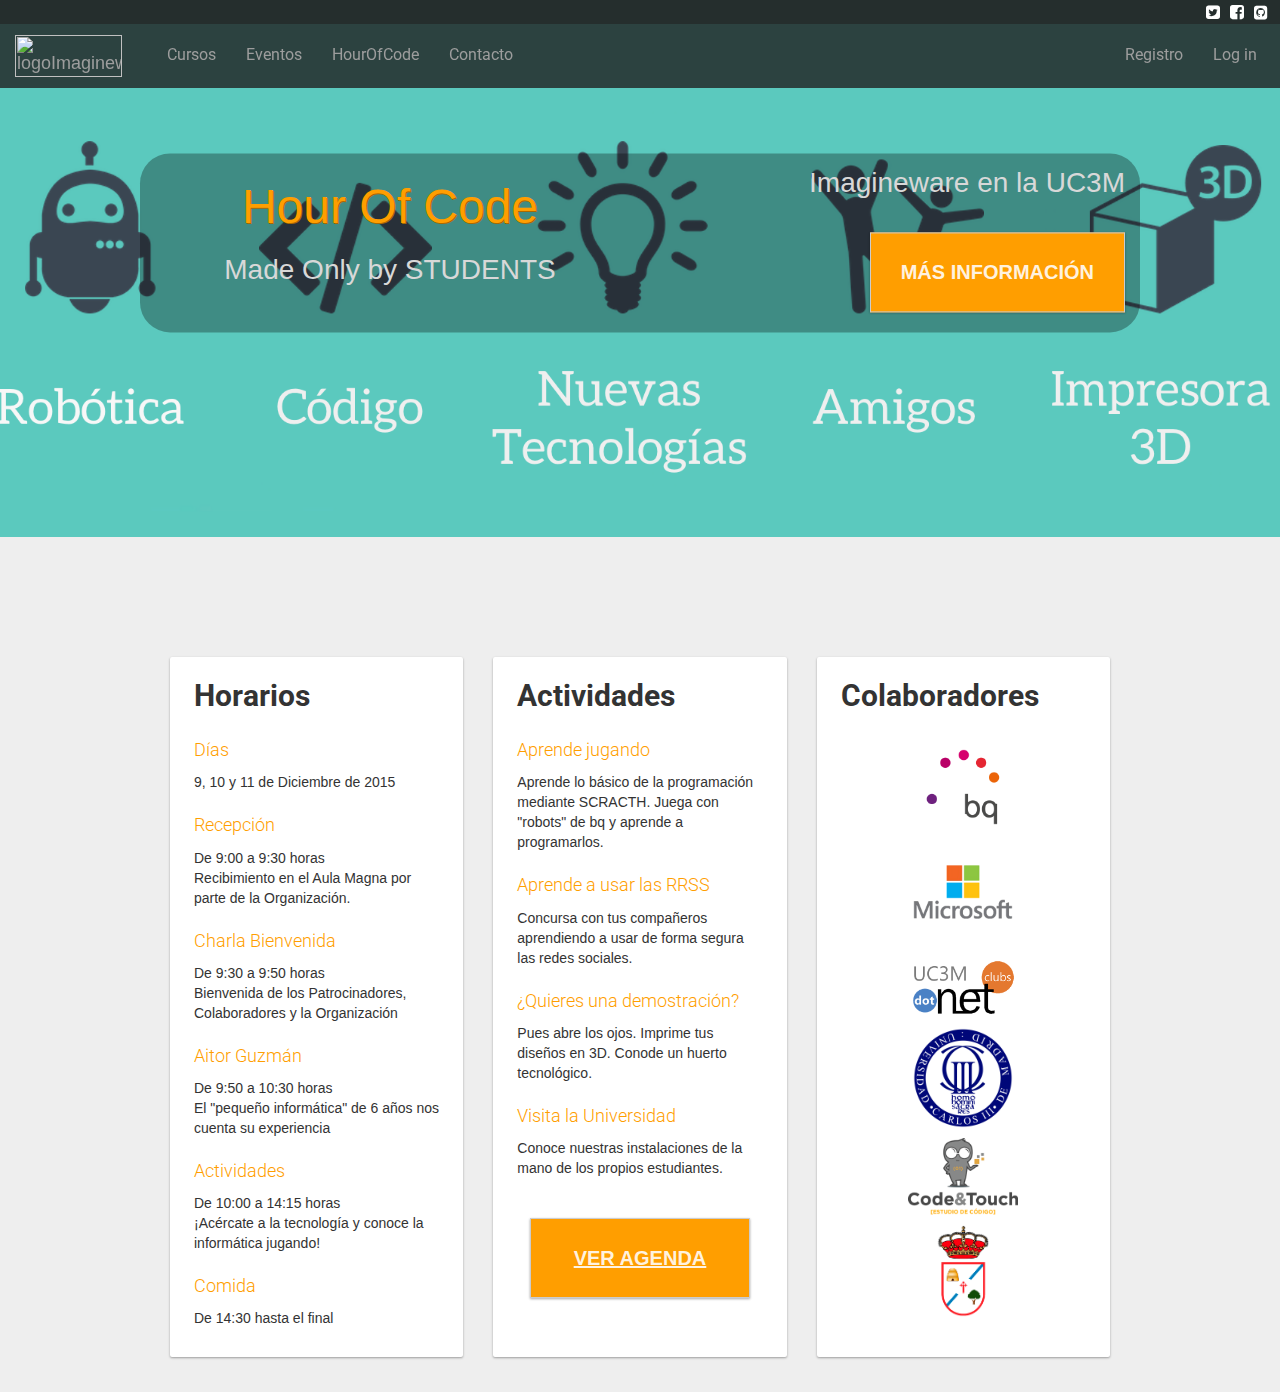
==== hourofcode.html @ 5627253e "Primera prupuesta de la web estática" ====
<html>
    <head>
        <meta charset="utf-8">
        <meta http-equiv="X-UA-Compatible" content="IE=edge">
        <title>Hour Of Code</title>
        <meta name="description" content="Asociación Imagineware UC3M">
                
        <link rel="stylesheet" href="http://maxcdn.bootstrapcdn.com/bootstrap/3.3.5/css/bootstrap.min.css">
        <script src="https://ajax.googleapis.com/ajax/libs/jquery/1.11.3/jquery.min.js"></script>
        <script src="http://maxcdn.bootstrapcdn.com/bootstrap/3.3.5/js/bootstrap.min.js"></script>
                
        <environment names="Development">
            <link rel="stylesheet" href="bootstrap/dist/css/bootstrap.css" />
            <link rel="stylesheet" href="bootstrap-touch-carousel/dist/css/bootstrap-touch-carousel.css" />
            <link rel="stylesheet" href="css/site.css" />
            <link rel="stylesheet" href="https://maxcdn.bootstrapcdn.com/font-awesome/4.4.0/css/font-awesome.min.css"/>

            <link href='https://fonts.googleapis.com/css?family=Roboto:400,300&subset=latin,latin-ext' rel='stylesheet' type='text/css'/>
   
         </environment>
        <environment names="Staging,Production">
            <link rel="stylesheet" href="https://ajax.aspnetcdn.com/ajax/bootstrap/3.0.0/css/bootstrap.min.css"
                  href="bootstrap/css/bootstrap.min.css" />
            <link rel="stylesheet" href="https://ajax.aspnetcdn.com/ajax/bootstrap-touch-carousel/0.8.0/css/bootstrap-touch-carousel.css" />
            <link rel="stylesheet" href="css/site.css" />
            <link rel="stylesheet" href="https://maxcdn.bootstrapcdn.com/font-awesome/4.4.0/css/font-awesome.min.css">

            <link href='https://fonts.googleapis.com/css?family=Roboto:400,300&subset=latin,latin-ext' rel='stylesheet' type='text/css'>

        </environment> 
                
    </head>
  
    <body>
        <style>
.btn-default{
margin-top:15px;
margin-bottom:20px;
}
</style>
        <div class="navbar navbar-fixed-top navbar-inverse">
            <div class="container-fluid">
                <div class="row upper-navbar">
                    <div class="pull-right">
                        <a href="https://twitter.com/imagine_ware"><i class="fa fa-twitter-square"></i></a>
                        <a href="https://www.facebook.com/imagine.ware.9"><i class="fa fa-facebook-square"></i></a>
                        <a href="https://github.com/imagineware/"><i class="fa fa-github-square"></i></a>
                    </div>
                </div>

                <div class="row lower-navbar">
                    <div class="navbar-header">
                        <button type="button" class="navbar-toggle" data-toggle="collapse" data-target=".navbar-collapse">
                            <span class="icon-bar"></span>
                            <span class="icon-bar"></span>
                            <span class="icon-bar"></span>
                        </button>

                        <a href="index.html" class="navbar-brand"><img src="images/logo_Imagineware.png" alt="logoImagineware" height="42" width="107"></a>
                    </div>
                    <div class="navbar-collapse collapse">
                        <ul class="nav navbar-nav">
                            <li><a href="curses.html">Cursos</a></li>
                            <li><a href="events.html">Eventos</a></li>
                            <li><a href="hourofcode.html">HourOfCode</a></li>
                            <li><a href="contact.html">Contacto</a></li>
                        </ul>
                        <ul class="nav navbar-nav navbar-right">
                            <li><a href="logup.html">Registro</a></li>
                            <li><a href="login.html">Log in</a></li>
                        </ul>
                    </div>
                </div>
            </div>
        </div>

        <div class="site-curses">
          <div class="background-events-details">
            <div class="container">
                <div class="row " >
                    <div class="col-md-6">
                        <h2>Hour Of Code</h2>
                        <h4>Made Only by STUDENTS</h4>
                    </div>
                    <div class="col-md-6 text-right">
                        <h4  style="text-align:right!important">Imagineware en la UC3M</h4>
                        <a type="button" class="btn btn-default btn-imagineware" href="La%20Hora%20del%20C%C3%B3digo_v3.pdf" target="_blank" style="text-align:right!important;margin-top:20px;margin-bottom:20px;">
                            MÁS INFORMACIÓN
                        </a>                    
                    </div>
                </div>
            </div>
        </div>
    </div>

    <div class="site-hoc">
      <div class="grey-background">
        <div class="container">
          <div class="hoc col-lg-4 col-md-4 col-sm-12 col-xs-12">
            <div class="card">
              <h2>Horarios</h2>
              <h3>Días</h3>
              <span>9, 10 y 11 de Diciembre de 2015</span>
              <h3>Recepción</h3>
              <span>De 9:00 a 9:30 horas</span><br />
              <span>Recibimiento en el Aula Magna por parte de la Organización.</span>
              <h3>Charla Bienvenida</h3>
              <span>De 9:30 a 9:50 horas</span><br />
              <span>Bienvenida de los Patrocinadores, Colaboradores y la Organización</span>
              <h3>Aitor Guzmán</h3>
              <span>De 9:50 a 10:30 horas</span><br />
              <span>El "pequeño informática" de 6 años nos cuenta su experiencia</span>
              <h3>Actividades</h3>
              <span>De 10:00 a 14:15 horas</span><br />
              <span>¡Acércate a la tecnología y conoce la informática jugando!</span>
              <h3>Comida</h3>
              <span>De 14:30 hasta el final</span>
            </div>
          </div> 

          <div class="hoc col-lg-4 col-md-4 col-sm-12 col-xs-12">
            <div class="card">
              <h2>Actividades</h2>
              <h3>Aprende jugando</h3>
              <span>Aprende lo básico de la programación mediante SCRACTH. Juega con "robots" de bq y aprende a programarlos.</span>
              <h3>Aprende a usar las RRSS</h3>
              <span>Concursa con tus compañeros aprendiendo a usar de forma segura las redes sociales.</span>
              <h3>¿Quieres una demostración?</h3>
              <span>Pues abre los ojos. Imprime tus diseños en 3D. Conode un huerto tecnológico.</span>
              <h3>Visita la Universidad</h3>
              <span>Conoce nuestras instalaciones de la mano de los propios estudiantes.</span><br /><br />
              <div class="card-center">
                <a type="button" class="btn btn-default btn-imagineware" href="09-12-15%20#HourOfCode%20Imagineware%20Calendario.zip" style="text-align:center!important;margin-top:20px;margin-bottom:20px;">
                              VER AGENDA
                </a>  
              </div>
            </div>
          </div> 

          <div class="hoc col-lg-4 col-md-4 col-sm-12 col-xs-12">
            <div class="card">
              <h2>Colaboradores</h2>
                <div class="card-center">
                  <img src="images/hourofcode/Logo-BQ-s%C3%ADmbolo.png"><br />
                  <img src="images/hourofcode/Microsoft-Logo.png"><br />
                  <img src="images/hourofcode/logo_DotNet.png"><br />
                  <img src="images/hourofcode/Logo%20UC3M%20azul.png"><br />
                  <img src="images/hourofcode/logo_codetouch.png"><br />
                  <img src="images/hourofcode/aytoColmenarejo.png"><br />
                </div>
            </div>
          </div> 
        </div>
      </div>
    </div>
      
</body>
</html>
---- css/site.css ----
body {
    padding-bottom: 20px;
    background: #EEEEEE;
}

/* Wrapping element */
/* Set some basic padding to keep content from hitting the edges */
.body-content {
    padding-left: 15px;
    padding-right: 15px;
}

/* Set widths on the form inputs since otherwise they're 100% wide */

/* Sitios generales*/
.site-home, .site-beer {
    text-align:center !important;
}

.course, .hoc {
  margin-top: 105px;
}



/* Generic */

.grey-background {
    background: #EEEEEE;
}

.margin-top-big {
    margin-top: 160px;
}

.margin-bottom-big {
    margin-bottom: 80px;
}



/* Carousel */


.carousel-caption {
    z-index: 10 !important;
}

    .carousel-caption p {
        font-size: 20px;
        line-height: 1.4;
    }

@media (min-width: 768px) {
    .carousel-caption {
        z-index: 10 !important;
    }
}

/* Layout */

.navbar-inverse {
    border: none;
    background-color: rgba(33, 33, 33, 0.8);
}

.upper-navbar {
    height: 24px;
    background-color: rgba(33, 33, 33, 0.6);
   padding-right: 12px;

}

.upper-navbar i {
    color: #FFF;
    font-size: 16px;
    line-height: 24px;
    margin-left: 6px;
}

.upper-navbar i:hover {
    color: #CCC;
}

.lower-navbar {
    height: 64px;
    background: none;
    margin-right: 0;
    padding-right: 8px;
}

.navbar-brand {
    padding-top: 5px;
    padding-left: 30px;
    padding-bottom: 11px;
    padding-right: 30px;
}

.navbar-nav {
    font-family: 'Roboto', sans-serif;
    font-size: 16px;
    font-weight: 400;
}

.navbar-header, .navbar-nav {
    padding-top: 6px;
}

.navbar-collapse.in {
    background-color: rgba(33, 33, 33, 0.8);
}

/* Home Index */

/* Creo que esta es la solución que se le puede dar a la alineación vertical del texto, en sustitución por la propuesta en h2 entre comentarios */
.background-home .container, .box, .background-curses .container, .background-beer .container, .background-log .container, .background-events-details .container {
    position: relative;
    top: 50%;
    -webkit-transform: translateY(-50%);
    -ms-transform: translateY(-50%);
    transform: translateY(-50%);
}

.container {
    max-width: 1000px;
}

.background-home {
    background: url(../images/tic-bkg.jpg) no-repeat center;
    background-size:cover;
    height: 100vh;
}

.background-beer {
    background: url(../images/beer.png) no-repeat center;
    background-size:cover;
    padding-top:2px;
    height:100vh;
    margin-bottom:60px;
}

.background-curses {
    background: url(../images/curses.jpg) no-repeat center;
    background-size:cover;
    height: 100vh;
}

.background-log {
    background: url(../images/save_data.jpg) no-repeat center;
    background-size:cover;
    height: 100vh;
}

.background-log h2 {
  color: white;
}

.background-events-details {
    background: url(../images/hourofcode/preuba_hoc_web.png) no-repeat center;
    background-size:cover;
    padding-top: 128px;

}

.background-curses .container, .background-beer .container, .background-log .container, .background-events-details .container {
    text-align: center;
}

.background-events-details .container {
  padding-top: 140px;
}

.background-events-details .container > .row{
  background: rgba(0,0,0,0.3);
  border-radius:30px;
  margin-top:90px;
}

h2{
    color: rgb(255, 158, 0);
    font-size: 48px;
    font-style: normal;
    font-weight: 400;
    letter-spacing: normal;
    line-height: 1.4em;
    opacity: 1;
    text-shadow: 1px 1px 0px rgb(170, 105, 0);
    text-align:center;
}

h3 {
    color: rgb(51, 51, 51);
    font-size: 48px;
    font-style: normal;
    font-weight: 400;
    letter-spacing: normal;
    line-height: 1.4em;
    opacity: 1;
}

h4 {
    color: rgb(216, 216, 216);
    font-size: 28px;
    font-style: normal;
    font-weight: 400;
    letter-spacing: normal;
    line-height: 1.4em;
    opacity: 1;
    text-align: center;
}
p {
    color: rgb(136, 136, 136);
    font-size: 18px;
    font-style: normal;
    font-weight: 300;
    letter-spacing: normal;
    line-height: 1.4em;
    opacity: 1;
    margin: 0 0 60px;
}

.background-home p, .background-curses p, .background-beer p, .background-log p{
    color: rgb(252, 252, 252);
    font-size: 36px;
    font-style: normal;
    font-weight: 300;
    letter-spacing: normal;
    line-height: 1.2em;
    opacity: 1;
    text-shadow: 2px 2px 2px rgba(0, 0, 0, 0.6);
    max-width:430px;
    margin: 0 auto;
    text-align:center;
}

.section-activities{
    background-color: rgb(66, 66, 66);
    border-radius: 0px;
    opacity: 1;
}

/* Esto sería mejor hacerlo con invertir color en el .less*/
.section-activities h3, h4 {
    color: rgb(216, 216, 216);
}
.section-activities p {
    color: rgb(172, 172, 172);
}

/* Esto sería mejor hacerlo con invertir color en el .less*/
.section-beer h3, .section-beer h4 {
    color: rgb(51, 51, 51);
}
.section-beer p {
    color: rgb(136, 136, 136);
}

.section-members img {
    margin: 15px 15px;
}

.section-activities i , .section-beer i{
    color: rgb(255, 158, 0);
    font-family: FontAwesome;
    font-size: 48px;
    font-style: normal;
    font-weight: 400;
    letter-spacing: normal;
    line-height: 1.4em;
    opacity: 1;
    text-align: left;

}
/* Registro y login */

.submit, .login {
    width: 100%;
    text-align:center;
    margin: 10px auto;
}

.submit .btn-default, .login .btn-default, .login .checkbox, .curse .btn-default {
    margin: 0px auto;
}


.box {
    max-width:365px;
    max-height:520px;
    min-height:520px;
    box-shadow: 0 1px 3px rgba(0,0,0,0.12), 0 1px 2px rgba(0,0,0,0.24);
    background-color: rgb(252, 252, 252);
    margin: auto auto;
    border: 1px double;
    border-color: rgb(255, 158, 0);
    border-radius:5px;
}

.form-control {
    border:0px;
    border-bottom:2px double;
    border-bottom-color:rgb(255, 158, 0);
    margin: auto auto;
}

.box p {
    color: rgb(255, 158, 0);
    font-size: 12px;
    font-style: normal;
    font-weight: 300;
    letter-spacing: normal;
    line-height: 1.4em;
    opacity: 1;
    text-align: center;
    margin-bottom: auto;
}

.box h3 {
    color: #333;
    font-size: 30px;
    font-style: normal;
    font-weight: 300;
    letter-spacing: normal;
    line-height: 1.4em;
    opacity: 1;
    text-align: left;
    margin-left:10px;
}

.box h4 {
    color: rgb(118, 118, 118);
    font-size: 20px;
    font-style: normal;
    font-weight: 300;
    letter-spacing: normal;
    line-height: 1.4em;
	opacity: 1;
    text-align: left;
    margin-left:15px;
}

/* Lista de cursos */

.site-hoc .card h2 {
  font-weight: 700;
}

.course, .events, .hoc {
    padding: 15px;
}

.course .card {
    display: block;
    height:700px;
    max-height:700px;
}

.events .card {
    display: block;
    height:700px;
    max-height:700px;
}

.hoc .card {
    display: block;
    height:700px;
    max-height:700px;
}

.hoc .card img {
    max-height:110px;
    max-width:110px;
    padding-top: 10px;
}

.card-center {
  text-align: center;
}

.course .category span , .events .category span, .hoc .category .span {
    background-color: rgb(22, 200, 140);
    border-radius: 5px;
    text-align: center;
}

.course .category img, .events .category img {
    border: 4px double;
    border-color: black;
    border-radius: 6px;
    max-height:100px;
    max-width:100px;
}

.course .btn-default, .events .btn-default {
    padding: 10px;
    min-width:100px;
}

.curse {
    width: 100%;
    min-height: 100px;
    background-color: rgb(170, 164, 164);
    border: 2px double;
    border-radius: 10px;
    border-color: rgb(255, 158, 0);
    text-align: left;
    position: relative;
    top: 50%;
    -webkit-transform: translateY(-50%);
    -ms-transform: translateY(-50%);
    transform: translateY(-50%);
}

/*.curse .btn-default{
    padding: 10px;
}

.curse .curse-name a {
    color: rgb(252, 117, 0);
    font-size: 30px;
    font-style: normal;
    font-weight: 400;
    letter-spacing: 0.7px;
    line-height: 1.5
}

.curse span {
    color: #333;
    font-size: 15px;
    font-style: normal;
    font-weight: 400;
    letter-spacing: normal;
    line-height: 1.4em;
    opacity: 1;
    text-align: left;
}

.curse .category span {
    background-color: rgb(22, 200, 140);
    border-radius: 5px;
}*/

/*@// {
    TODO: falta por colocar center línea los tres div symbol ponerlos responsivos;
}
/*.curses, .beer, .charlas {
    max-width:280px;
}
.charlas {
    float: right;
}
.curses {
    float: left;
}
.beer{
    position:relative;
    margin:0 auto;
}*/

/* Material-style card */

.card {
    position: relative;
    display: inline-block;
    vertical-align: top;
    padding: 24px;
    background-color: #fff;
    border-radius: 2px;
    box-shadow: 0 1px 3px rgba(0,0,0,0.12), 0 1px 2px rgba(0,0,0,0.24);
}

.card h2 {
    color: #333;
    font-family: Roboto;
    font-size: 30px;
    font-style: normal;
    font-weight: 300;
    margin-top: -6px;
    text-align: left;
    text-shadow: none;
}

.card h3 {
    color: rgb(255, 158, 0);
    font-family: Roboto;
    font-size: 18px;
    font-style: normal;
    font-weight: 300;
    letter-spacing: normal;
    line-height: 1.4em;
	text-align: left;
}

.card a {
  text-decoration: underline;
}

.square {
    float:left;
    position: relative;
    width: 30%;
    padding-bottom : 30%; /* = width for a 1:1 aspect ratio */
    margin:1.66%;
    background-color:#1E1E1E;
    overflow:hidden;
}

.content {
    position:absolute;
    height:100%;
    width:100%;
    padding: 5%;
    background-color:rgba(0,0,0,0.8);

}
.table{
    display:table;
    width:100%;
    height:100%;
}
.table-cell{
    display:table-cell;
    vertical-align:middle;
}



/*  For responsive images */

.content .rs{
    width:auto;
    height:auto;
    max-height:100%;
    max-width:100%;
}
/*  For responsive images as background */

.bg{
    background-position:center center;
    background-repeat:no-repeat;
    background-size:cover; /* you change this to "contain" if you don't want the images to be cropped */
    color:#fff;
}

.img1{
    background-image: url('/images/avatar.jpeg');
}
.content{
   visibility:hidden;
}
.square:hover .content{
    visibility:visible;
}
.square *{
    color:white;

}
.square h3{
    font-size:40px;
}
.square p{
    font-size:15px;
}

.redes-sociales-miembros a:hover{
    text-decoration:none;
    color:rgb(255, 158, 0);
    cursor:pointer;
}
.redes-sociales-miembros a:focus{
    text-decoration:none;
    color:rgb(255, 158, 0);
    cursor:pointer;
}
img{
    max-width:100%;
}
a{
    color:inherit;
}
a:hover,a:focus{
    color:rgb(255, 158, 0);
    text-decoration:none;
}

.btn-imagineware {
    min-width:220px;
    color: rgba(255, 255, 255, 0.89);
    font-size: 20px;
    font-style: normal;
    font-weight: 700;
    letter-spacing: normal;
    line-height: 1.4em;
    opacity: 1;
    background-color: rgb(255, 158, 0);
    border-radius: 0px;
    box-shadow: 0 1px 3px rgba(0,0,0,0.12), 0 1px 2px rgba(0,0,0,0.24);
    padding: 25px 30px;
    margin-top:60px;
}

.box-exito{
    position:fixed;
    margin-top:50vh;
    padding:40px;
    border-radius:20px;
    z-index:100;
}

.carrousel-principal {
    padding-top: 70px;
    max-width: 600px;
    max-height: 600px;
    margin: 0 auto;
}

.carrousel-principal > h2:first-child {
    margin-bottom: -5px;

}
---- css/site.css ----
body {
    padding-bottom: 20px;
    background: #EEEEEE;
}

/* Wrapping element */
/* Set some basic padding to keep content from hitting the edges */
.body-content {
    padding-left: 15px;
    padding-right: 15px;
}

/* Set widths on the form inputs since otherwise they're 100% wide */

/* Sitios generales*/
.site-home, .site-beer {
    text-align:center !important;
}

.course, .hoc {
  margin-top: 105px;
}



/* Generic */

.grey-background {
    background: #EEEEEE;
}

.margin-top-big {
    margin-top: 160px;
}

.margin-bottom-big {
    margin-bottom: 80px;
}



/* Carousel */


.carousel-caption {
    z-index: 10 !important;
}

    .carousel-caption p {
        font-size: 20px;
        line-height: 1.4;
    }

@media (min-width: 768px) {
    .carousel-caption {
        z-index: 10 !important;
    }
}

/* Layout */

.navbar-inverse {
    border: none;
    background-color: rgba(33, 33, 33, 0.8);
}

.upper-navbar {
    height: 24px;
    background-color: rgba(33, 33, 33, 0.6);
   padding-right: 12px;

}

.upper-navbar i {
    color: #FFF;
    font-size: 16px;
    line-height: 24px;
    margin-left: 6px;
}

.upper-navbar i:hover {
    color: #CCC;
}

.lower-navbar {
    height: 64px;
    background: none;
    margin-right: 0;
    padding-right: 8px;
}

.navbar-brand {
    padding-top: 5px;
    padding-left: 30px;
    padding-bottom: 11px;
    padding-right: 30px;
}

.navbar-nav {
    font-family: 'Roboto', sans-serif;
    font-size: 16px;
    font-weight: 400;
}

.navbar-header, .navbar-nav {
    padding-top: 6px;
}

.navbar-collapse.in {
    background-color: rgba(33, 33, 33, 0.8);
}

/* Home Index */

/* Creo que esta es la solución que se le puede dar a la alineación vertical del texto, en sustitución por la propuesta en h2 entre comentarios */
.background-home .container, .box, .background-curses .container, .background-beer .container, .background-log .container, .background-events-details .container {
    position: relative;
    top: 50%;
    -webkit-transform: translateY(-50%);
    -ms-transform: translateY(-50%);
    transform: translateY(-50%);
}

.container {
    max-width: 1000px;
}

.background-home {
    background: url(../images/tic-bkg.jpg) no-repeat center;
    background-size:cover;
    height: 100vh;
}

.background-beer {
    background: url(../images/beer.png) no-repeat center;
    background-size:cover;
    padding-top:2px;
    height:100vh;
    margin-bottom:60px;
}

.background-curses {
    background: url(../images/curses.jpg) no-repeat center;
    background-size:cover;
    height: 100vh;
}

.background-log {
    background: url(../images/save_data.jpg) no-repeat center;
    background-size:cover;
    height: 100vh;
}

.background-log h2 {
  color: white;
}

.background-events-details {
    background: url(../images/hourofcode/preuba_hoc_web.png) no-repeat center;
    background-size:cover;
    padding-top: 128px;

}

.background-curses .container, .background-beer .container, .background-log .container, .background-events-details .container {
    text-align: center;
}

.background-events-details .container {
  padding-top: 140px;
}

.background-events-details .container > .row{
  background: rgba(0,0,0,0.3);
  border-radius:30px;
  margin-top:90px;
}

h2{
    color: rgb(255, 158, 0);
    font-size: 48px;
    font-style: normal;
    font-weight: 400;
    letter-spacing: normal;
    line-height: 1.4em;
    opacity: 1;
    text-shadow: 1px 1px 0px rgb(170, 105, 0);
    text-align:center;
}

h3 {
    color: rgb(51, 51, 51);
    font-size: 48px;
    font-style: normal;
    font-weight: 400;
    letter-spacing: normal;
    line-height: 1.4em;
    opacity: 1;
}

h4 {
    color: rgb(216, 216, 216);
    font-size: 28px;
    font-style: normal;
    font-weight: 400;
    letter-spacing: normal;
    line-height: 1.4em;
    opacity: 1;
    text-align: center;
}
p {
    color: rgb(136, 136, 136);
    font-size: 18px;
    font-style: normal;
    font-weight: 300;
    letter-spacing: normal;
    line-height: 1.4em;
    opacity: 1;
    margin: 0 0 60px;
}

.background-home p, .background-curses p, .background-beer p, .background-log p{
    color: rgb(252, 252, 252);
    font-size: 36px;
    font-style: normal;
    font-weight: 300;
    letter-spacing: normal;
    line-height: 1.2em;
    opacity: 1;
    text-shadow: 2px 2px 2px rgba(0, 0, 0, 0.6);
    max-width:430px;
    margin: 0 auto;
    text-align:center;
}

.section-activities{
    background-color: rgb(66, 66, 66);
    border-radius: 0px;
    opacity: 1;
}

/* Esto sería mejor hacerlo con invertir color en el .less*/
.section-activities h3, h4 {
    color: rgb(216, 216, 216);
}
.section-activities p {
    color: rgb(172, 172, 172);
}

/* Esto sería mejor hacerlo con invertir color en el .less*/
.section-beer h3, .section-beer h4 {
    color: rgb(51, 51, 51);
}
.section-beer p {
    color: rgb(136, 136, 136);
}

.section-members img {
    margin: 15px 15px;
}

.section-activities i , .section-beer i{
    color: rgb(255, 158, 0);
    font-family: FontAwesome;
    font-size: 48px;
    font-style: normal;
    font-weight: 400;
    letter-spacing: normal;
    line-height: 1.4em;
    opacity: 1;
    text-align: left;

}
/* Registro y login */

.submit, .login {
    width: 100%;
    text-align:center;
    margin: 10px auto;
}

.submit .btn-default, .login .btn-default, .login .checkbox, .curse .btn-default {
    margin: 0px auto;
}


.box {
    max-width:365px;
    max-height:520px;
    min-height:520px;
    box-shadow: 0 1px 3px rgba(0,0,0,0.12), 0 1px 2px rgba(0,0,0,0.24);
    background-color: rgb(252, 252, 252);
    margin: auto auto;
    border: 1px double;
    border-color: rgb(255, 158, 0);
    border-radius:5px;
}

.form-control {
    border:0px;
    border-bottom:2px double;
    border-bottom-color:rgb(255, 158, 0);
    margin: auto auto;
}

.box p {
    color: rgb(255, 158, 0);
    font-size: 12px;
    font-style: normal;
    font-weight: 300;
    letter-spacing: normal;
    line-height: 1.4em;
    opacity: 1;
    text-align: center;
    margin-bottom: auto;
}

.box h3 {
    color: #333;
    font-size: 30px;
    font-style: normal;
    font-weight: 300;
    letter-spacing: normal;
    line-height: 1.4em;
    opacity: 1;
    text-align: left;
    margin-left:10px;
}

.box h4 {
    color: rgb(118, 118, 118);
    font-size: 20px;
    font-style: normal;
    font-weight: 300;
    letter-spacing: normal;
    line-height: 1.4em;
	opacity: 1;
    text-align: left;
    margin-left:15px;
}

/* Lista de cursos */

.site-hoc .card h2 {
  font-weight: 700;
}

.course, .events, .hoc {
    padding: 15px;
}

.course .card {
    display: block;
    height:700px;
    max-height:700px;
}

.events .card {
    display: block;
    height:700px;
    max-height:700px;
}

.hoc .card {
    display: block;
    height:700px;
    max-height:700px;
}

.hoc .card img {
    max-height:110px;
    max-width:110px;
    padding-top: 10px;
}

.card-center {
  text-align: center;
}

.course .category span , .events .category span, .hoc .category .span {
    background-color: rgb(22, 200, 140);
    border-radius: 5px;
    text-align: center;
}

.course .category img, .events .category img {
    border: 4px double;
    border-color: black;
    border-radius: 6px;
    max-height:100px;
    max-width:100px;
}

.course .btn-default, .events .btn-default {
    padding: 10px;
    min-width:100px;
}

.curse {
    width: 100%;
    min-height: 100px;
    background-color: rgb(170, 164, 164);
    border: 2px double;
    border-radius: 10px;
    border-color: rgb(255, 158, 0);
    text-align: left;
    position: relative;
    top: 50%;
    -webkit-transform: translateY(-50%);
    -ms-transform: translateY(-50%);
    transform: translateY(-50%);
}

/*.curse .btn-default{
    padding: 10px;
}

.curse .curse-name a {
    color: rgb(252, 117, 0);
    font-size: 30px;
    font-style: normal;
    font-weight: 400;
    letter-spacing: 0.7px;
    line-height: 1.5
}

.curse span {
    color: #333;
    font-size: 15px;
    font-style: normal;
    font-weight: 400;
    letter-spacing: normal;
    line-height: 1.4em;
    opacity: 1;
    text-align: left;
}

.curse .category span {
    background-color: rgb(22, 200, 140);
    border-radius: 5px;
}*/

/*@// {
    TODO: falta por colocar center línea los tres div symbol ponerlos responsivos;
}
/*.curses, .beer, .charlas {
    max-width:280px;
}
.charlas {
    float: right;
}
.curses {
    float: left;
}
.beer{
    position:relative;
    margin:0 auto;
}*/

/* Material-style card */

.card {
    position: relative;
    display: inline-block;
    vertical-align: top;
    padding: 24px;
    background-color: #fff;
    border-radius: 2px;
    box-shadow: 0 1px 3px rgba(0,0,0,0.12), 0 1px 2px rgba(0,0,0,0.24);
}

.card h2 {
    color: #333;
    font-family: Roboto;
    font-size: 30px;
    font-style: normal;
    font-weight: 300;
    margin-top: -6px;
    text-align: left;
    text-shadow: none;
}

.card h3 {
    color: rgb(255, 158, 0);
    font-family: Roboto;
    font-size: 18px;
    font-style: normal;
    font-weight: 300;
    letter-spacing: normal;
    line-height: 1.4em;
	text-align: left;
}

.card a {
  text-decoration: underline;
}

.square {
    float:left;
    position: relative;
    width: 30%;
    padding-bottom : 30%; /* = width for a 1:1 aspect ratio */
    margin:1.66%;
    background-color:#1E1E1E;
    overflow:hidden;
}

.content {
    position:absolute;
    height:100%;
    width:100%;
    padding: 5%;
    background-color:rgba(0,0,0,0.8);

}
.table{
    display:table;
    width:100%;
    height:100%;
}
.table-cell{
    display:table-cell;
    vertical-align:middle;
}



/*  For responsive images */

.content .rs{
    width:auto;
    height:auto;
    max-height:100%;
    max-width:100%;
}
/*  For responsive images as background */

.bg{
    background-position:center center;
    background-repeat:no-repeat;
    background-size:cover; /* you change this to "contain" if you don't want the images to be cropped */
    color:#fff;
}

.img1{
    background-image: url('/images/avatar.jpeg');
}
.content{
   visibility:hidden;
}
.square:hover .content{
    visibility:visible;
}
.square *{
    color:white;

}
.square h3{
    font-size:40px;
}
.square p{
    font-size:15px;
}

.redes-sociales-miembros a:hover{
    text-decoration:none;
    color:rgb(255, 158, 0);
    cursor:pointer;
}
.redes-sociales-miembros a:focus{
    text-decoration:none;
    color:rgb(255, 158, 0);
    cursor:pointer;
}
img{
    max-width:100%;
}
a{
    color:inherit;
}
a:hover,a:focus{
    color:rgb(255, 158, 0);
    text-decoration:none;
}

.btn-imagineware {
    min-width:220px;
    color: rgba(255, 255, 255, 0.89);
    font-size: 20px;
    font-style: normal;
    font-weight: 700;
    letter-spacing: normal;
    line-height: 1.4em;
    opacity: 1;
    background-color: rgb(255, 158, 0);
    border-radius: 0px;
    box-shadow: 0 1px 3px rgba(0,0,0,0.12), 0 1px 2px rgba(0,0,0,0.24);
    padding: 25px 30px;
    margin-top:60px;
}

.box-exito{
    position:fixed;
    margin-top:50vh;
    padding:40px;
    border-radius:20px;
    z-index:100;
}

.carrousel-principal {
    padding-top: 70px;
    max-width: 600px;
    max-height: 600px;
    margin: 0 auto;
}

.carrousel-principal > h2:first-child {
    margin-bottom: -5px;

}
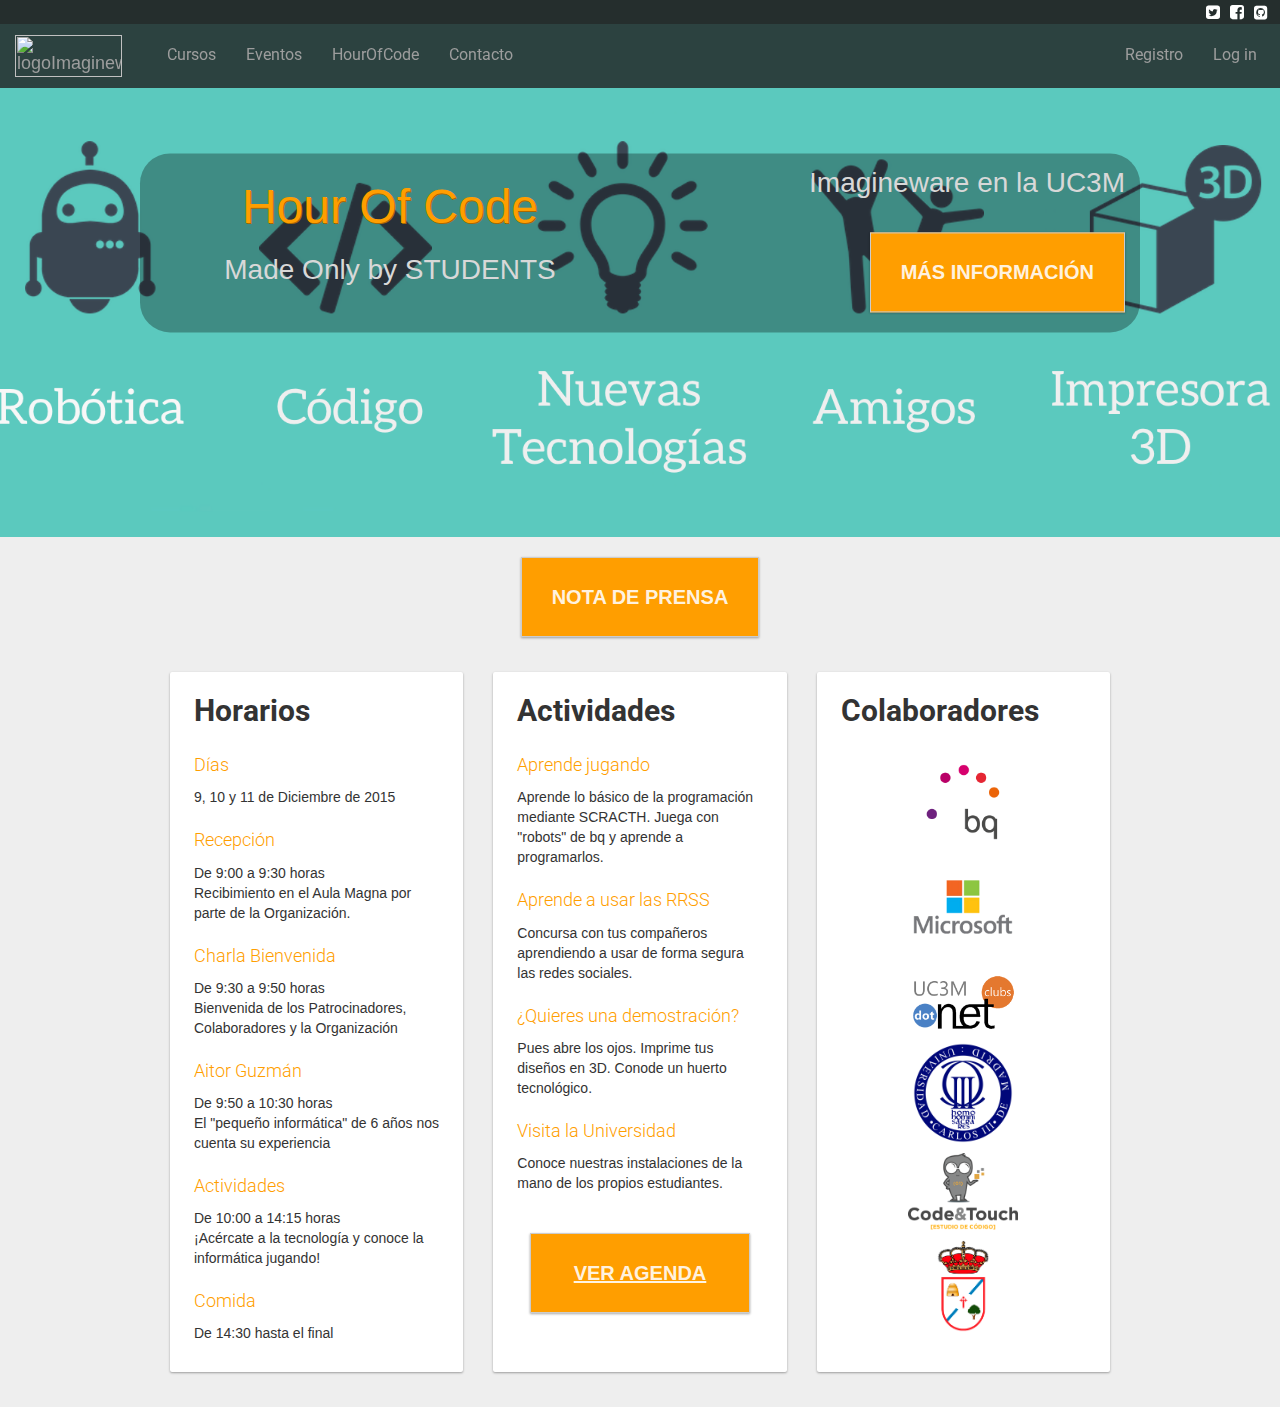
==== commit d538e748: "Cambio de ubicación del archivo de prensa y botón enlace en hourofcode.html" ====
--- a/hourofcode.html
+++ b/hourofcode.html
@@ -93,6 +93,16 @@
         </div>
     </div>
 
+    <div class="site-hoc-up">
+      <div class="grey-background">
+        <div class="container">
+          <a type="button" class="btn btn-default btn-imagineware" href="hourofcode-dec2015.html" style="text-align:right!important;margin-top:20px;margin-bottom:20px;">
+                            NOTA DE PRENSA
+          </a>   
+        </div>
+      </div>
+    </div>
+
     <div class="site-hoc">
       <div class="grey-background">
         <div class="container">
--- a/css/site.css
+++ b/css/site.css
@@ -17,7 +17,7 @@
     text-align:center !important;
 }
 
-.course, .hoc {
+.course {
   margin-top: 105px;
 }
 
@@ -162,7 +162,7 @@
 
 }
 
-.background-curses .container, .background-beer .container, .background-log .container, .background-events-details .container {
+.background-curses .container, .background-beer .container, .background-log .container, .background-events-details .container, .site-hoc-up .grey-background .container {
     text-align: center;
 }
 
--- a/css/site.css
+++ b/css/site.css
@@ -17,7 +17,7 @@
     text-align:center !important;
 }
 
-.course, .hoc {
+.course {
   margin-top: 105px;
 }
 
@@ -162,7 +162,7 @@
 
 }
 
-.background-curses .container, .background-beer .container, .background-log .container, .background-events-details .container {
+.background-curses .container, .background-beer .container, .background-log .container, .background-events-details .container, .site-hoc-up .grey-background .container {
     text-align: center;
 }
 
